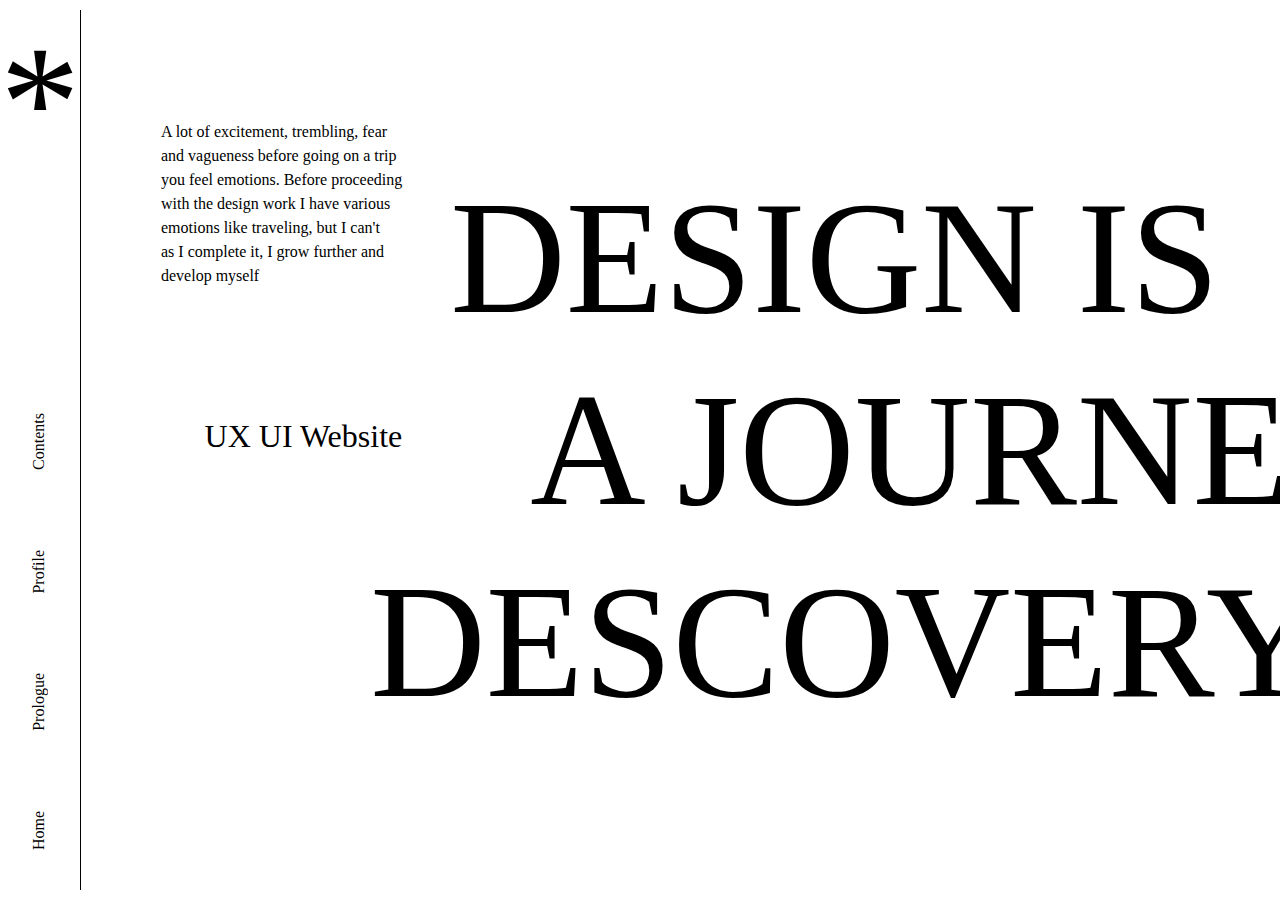
==== advanced.html @ ba61dcb1 "advanced" ====
<!DOCTYPE html>
<html lang="ko">

<head>
  <title>Youjeong</title>
  <link rel="stylesheet" type="text/css" href="./static/css/index.css">
  <meta charset="utf-8">
  <meta name="viewport" content="width=device-width, initial-scale=1">
  <meta http-equiv="X-UA-Compatible" content="IE=edge">
  <meta name="description" content="Youjeong">

</head>

<body>
  <nav id="main-navigation-bar">
    <ul>
      <li>Home</li>
      <li>Prologue</li>
      <li>Profile</li>
      <li>Contents</li>
    </ul>
    <div id="main-navigation-bar-asterisk">
      *
    </div>
  </nav>
  <main id="main">
    <section id="introduction">
      <div id="introduction-text">
        <p id="detailed-introduction">
          A lot of excitement, trembling, fear
          and vagueness before going on a trip
          you feel emotions. Before proceeding
          with the design work I have various
          emotions like traveling, but I can't
          as I complete it, I grow further and
          develop myself
        </p>
        <h2 id="summarized-introduction">
          UX UI Website
        </h2>
        <div id="spacing"></div>
      </div>

      <div id="phrases">
        <h1 id="phrase-1" class="from-left-animated phrase-text">
          DESIGN IS
        </h1>
        <h1 id="phrase-2" class="from-right-animated phrase-text">
          A JOURNEY OF
        </h1>
        <h1 id="phrase-3" class="from-left-animated phrase-text">
          DESCOVERY
        </h1>
      </div>
    </section>

    <section id="prologue">

    </section>

  </main>
  <script src="./static/js/index.js"></script>
</body>

</html>
---- static/css/index.css ----
body {
  margin: unset;
  max-height: 100vh;
  overscroll-behavior-x: none;
  display: flex;
  flex-direction: row;
  overflow-x: scroll;
}

main#main {
  overscroll-behavior-x: none;
  display: flex;
  flex-direction: row;
  overflow-x: scroll;
}

main > * {
  max-height: 100vh;
  height: 100vh;
}

nav#main-navigation-bar {
  display: flex;
  flex-direction: column-reverse;
  border-right: 1px solid black;
  margin-top: 10px;
  margin-bottom: 10px;
}

nav#main-navigation-bar > ul {
  display: flex;
  flex-direction: column-reverse;
  flex-grow: 1;
  list-style-type: none;
  margin-block-start: 0px;
  margin-block-end: 0px;
  padding-inline: 0px;
}

nav#main-navigation-bar > ul > li {
  writing-mode: tb-rl;
  transform: rotate(-180deg);
  margin-left: 30px;
  margin-right: 30px;
  margin-bottom: 40px;
  margin-top: 40px;
}

nav#main-navigation-bar > div#main-navigation-bar-asterisk {
  flex-shrink: 0;
  font-size: 10em;
  text-align: center;
}

section#introduction {
  display: flex;
  flex: 1;
  flex-direction: row;
}

div#introduction-text {
  display: flex;
  flex-direction: column;
  min-width: max-content;
  margin-left: 5em;
  margin-top: 5em;
  margin-right: 8em;
}

div#introduction-text > p#detailed-introduction {
  max-width: 260px;
  line-height: 1.5em;
  word-wrap: break-word;
  white-space: pre-line;
  flex: 6;
}

div#introduction-text > h2#summarized-introduction {
  line-height: 100%;
  text-align: right;
  font-size: 2em;
  font-weight: 400;
}

div#introduction-text > div#spacing {
  flex: 9;
}

div#phrases {
  display: flex;
  flex: 1;
  flex-direction: column;
  justify-content: center;
  margin-top: 10%;
  margin-bottom: 10%;
  overflow-x: unset;
  max-height: 1024px;
  margin-right: 10em;
}

div#phrases > h1.phrase-text {
  font-size: 10em;
  font-weight: 400;
  margin-top: 0px;
  line-height: 1.2em;
  margin-bottom: 0px;
  white-space: nowrap;
}

div#phrases > h1#phrase-1 {
  margin-left: -0.5em;
}

div#phrases > h1#phrase-2 {
  margin-left: 0;
}

div#phrases > h1#phrase-3 {
  margin-left: -1em;
}

section#prologue {
  width: 1024px;
  display: flex;
  flex-direction: row;
  border-left: 1px solid black;
}
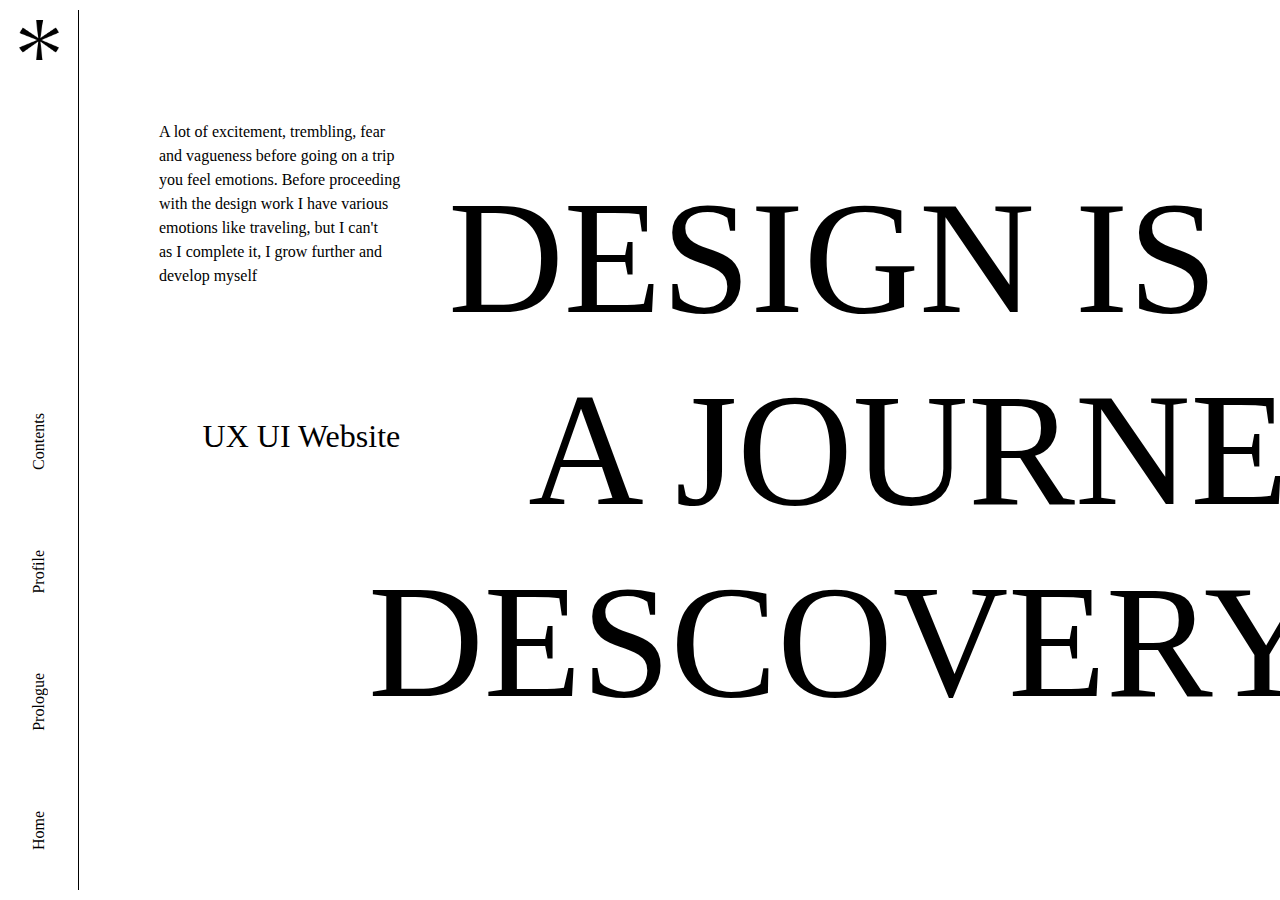
==== commit 63453d43: "add asterisk image" ====
--- a/advanced.html
+++ b/advanced.html
@@ -20,7 +20,7 @@
       <li>Contents</li>
     </ul>
     <div id="main-navigation-bar-asterisk">
-      *
+      <img src="/static/images/index/asterisk.png" />
     </div>
   </nav>
   <main id="main">
--- a/static/css/index.css
+++ b/static/css/index.css
@@ -48,8 +48,15 @@
 
 nav#main-navigation-bar > div#main-navigation-bar-asterisk {
   flex-shrink: 0;
-  font-size: 10em;
   text-align: center;
+}
+
+nav#main-navigation-bar > div#main-navigation-bar-asterisk > img {
+  margin-top: 10px;
+  margin-left: 5px;
+  margin-right: 5px;
+  width: 40px;
+  height: 40px;
 }
 
 section#introduction {
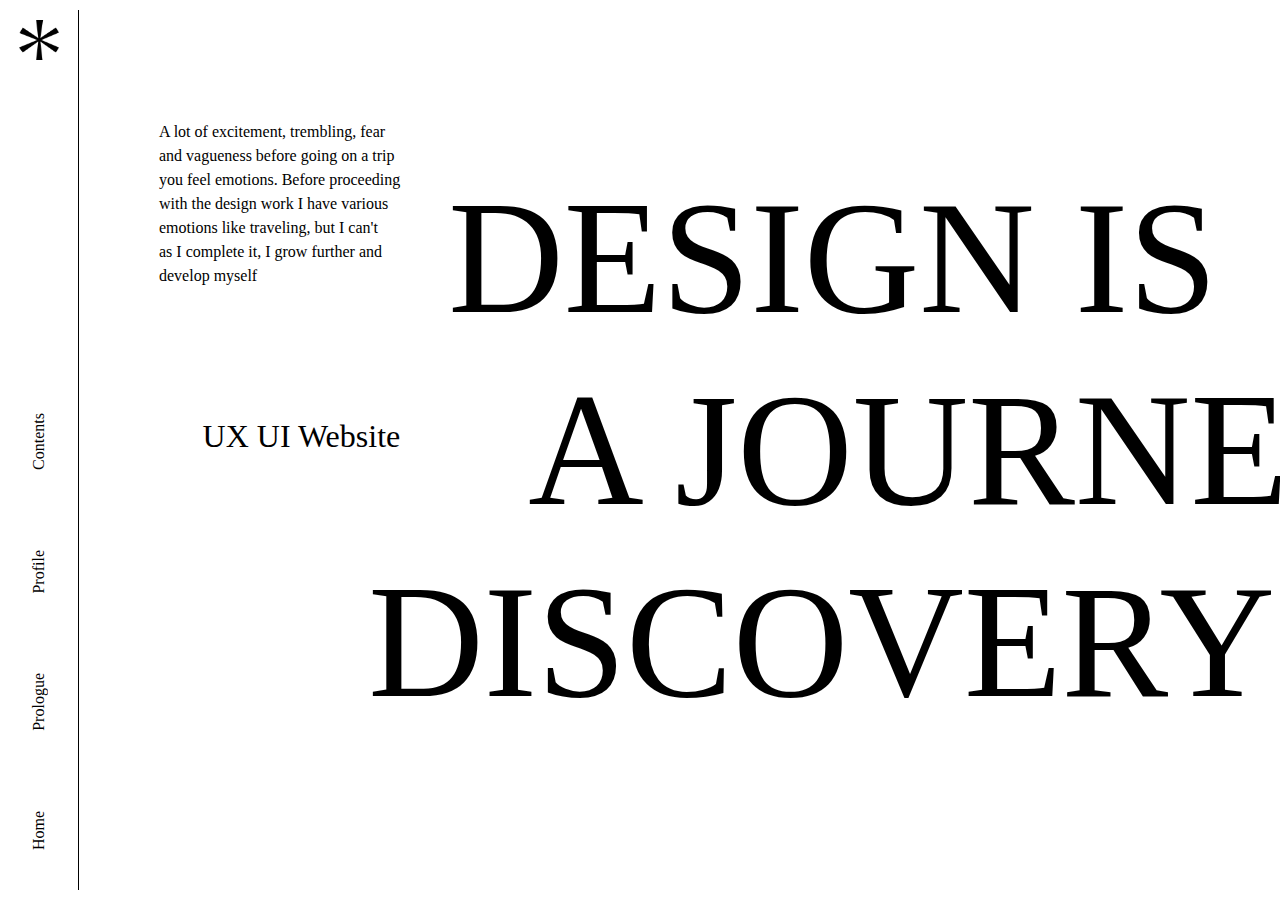
==== commit d3a3a392: "prologue 작업을진행함." ====
--- a/advanced.html
+++ b/advanced.html
@@ -49,12 +49,34 @@
           A JOURNEY OF
         </h1>
         <h1 id="phrase-3" class="from-left-animated phrase-text">
-          DESCOVERY
+          DISCOVERY
         </h1>
       </div>
     </section>
 
     <section id="prologue">
+      <div id="prologue-left-box">
+        <div id="prologue-top-blank" style="height: 250px"></div>
+        <div id="prologue-middle-box">
+          <div id="prologue-circle">Prologue</div>
+          <p id="prologue-text">
+            여행을 떠나기 전 설렘, 떨림, 두려움, 막연함 
+            수 많은 감정을 느끼게 됩니다. 디자인도 
+            작업을 진행 전 여행과 같이 다양한 감정을 
+            갖게 되지만, 작업을 완성해 가면서 한층 더 
+            성장하고, 내 자신을 발전하는 과정이라고 
+            생각합니다. 무언가를 발견하고 감명받는 
+            디자이너 남유정입니다.
+            </p>
+        </div>
+        <div id="prologue-bottom-box">
+          <img src="./static/images/index/person.png" />
+        </div>
+      </div>
+      <div id="prologue-right-box">
+        <span>Portfolio</span>
+        <span>-</span>
+      </div>
 
     </section>
 
--- a/static/css/index.css
+++ b/static/css/index.css
@@ -127,8 +127,54 @@
 }
 
 section#prologue {
-  width: 1024px;
   display: flex;
   flex-direction: row;
   border-left: 1px solid black;
+  
 }
+
+div#prologue-left-box {
+  display: flex;
+  flex-direction: column;
+  flex: 7;
+  width: 370px;
+  padding-left: 120px;
+  padding-right: 120px;
+}
+
+div#prologue-top-blank {
+  display: flex;
+  flex: 0.8;
+}
+div#prologue-middle-box {
+  display: flex;
+  flex: 2;
+  flex-direction: column;
+}
+
+p#prologue-text {
+  word-break: keep-all;
+  line-height: 1.8em;
+}
+
+
+div#prologue-bottom-box {
+  display: flex;
+  justify-content: flex-end;
+}
+
+div#prologue-bottom-box > img {
+  max-width: 240px;
+  max-height: 240px;
+}
+
+div#prologue-circle {
+  border-radius: 50%;
+  width: 150px;
+  height: 150px;
+  background-color: #3f3f3f;
+  display: flex;
+  align-items: center;
+  justify-content: center;
+  color: white
+}